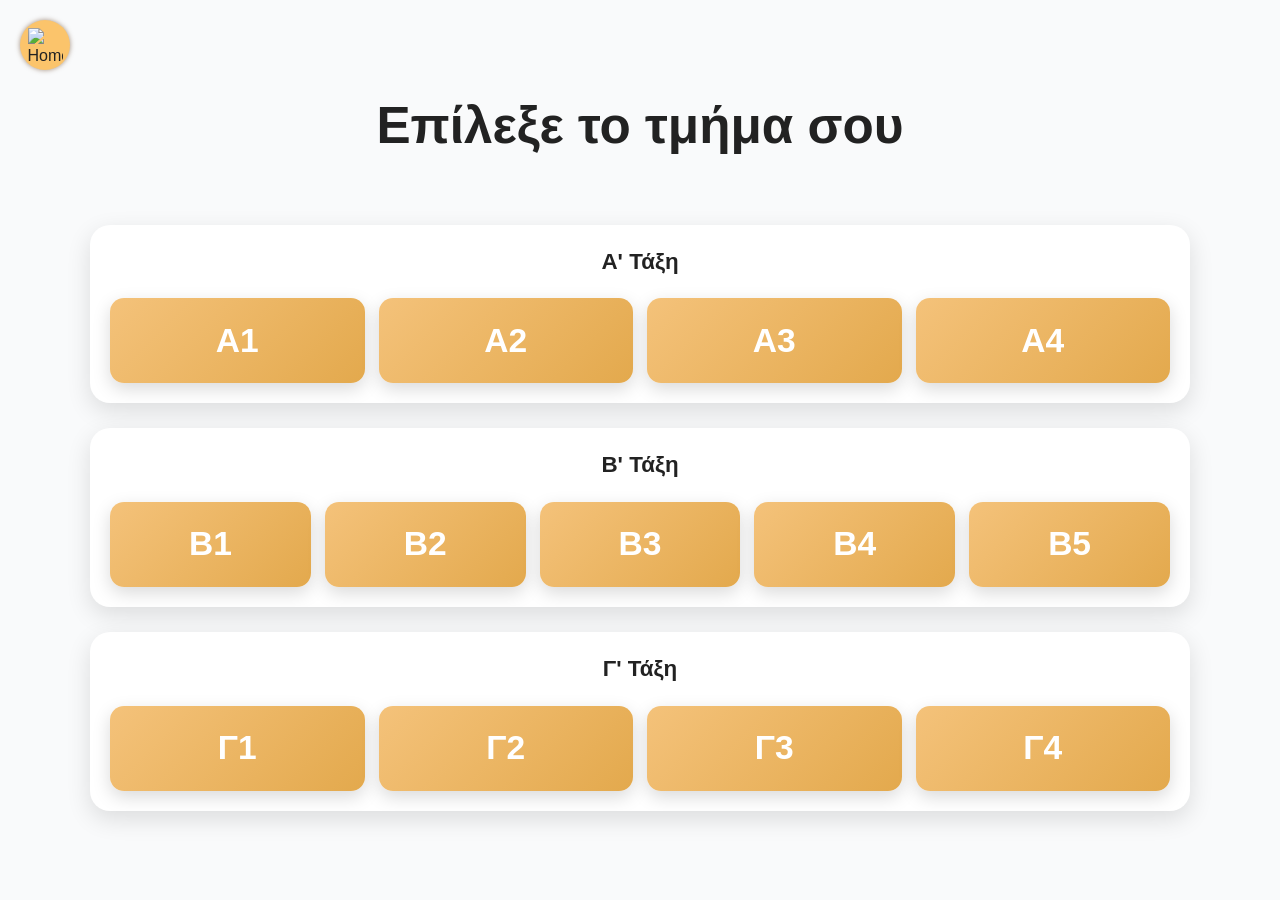
==== Προγράμματα.html @ 022f2aca "Add files via upload" ====
<!DOCTYPE html>
<html lang="el">
<head>
    <meta charset="UTF-8">
    <meta name="viewport" content="width=device-width, initial-scale=1.0">
    <title>Τμήματα | 2ο Γυμνάσιο Χανίων</title>
    <link rel="icon" type="image/x-icon" href="/images/pencil.png">
    <link rel="stylesheet" href="style.css">
</head>
<body>
    <br>
    <br>
    <header class="hero">
        <h1>Επίλεξε το τμήμα σου</h1>
    </header>
    
    <a href="/index.html" class="home-btn">
        <img src="../../images/home.png" alt="Home"> 
    </a>

    <main class="container grades-layout">
        <section class="grade-card">
            <h2>Α' Τάξη</h2>
            <div class="section">
                <a href="Α/Α1/page.html" class="category_big">Α1</a>
                <a href="Α/Α2/page.html" class="category_big">Α2</a>
                <a href="Α/Α3/page.html" class="category_big">Α3</a>
                <a href="Α/Α4/page.html" class="category_big">Α4</a>
            </div>
        </section>

        <section class="grade-card">
            <h2>Β' Τάξη</h2>
            <div class="section">
                <a href="Β/Β1/page.html" class="category_big">Β1</a>
                <a href="Β/Β2/page.html" class="category_big">Β2</a>
                <a href="Β/Β3/page.html" class="category_big">Β3</a>
                <a href="Β/Β4/page.html" class="category_big">Β4</a>
                <a href="Β/Β5/page.html" class="category_big">Β5</a>
            </div>
        </section>

        <section class="grade-card">
            <h2>Γ' Τάξη</h2>
            <div class="section">
                <a href="Γ/Γ1/page.html" class="category_big">Γ1</a>
                <a href="Γ/Γ2/page.html" class="category_big">Γ2</a>
                <a href="Γ/Γ3/page.html" class="category_big">Γ3</a>
                <a href="Γ/Γ4/page.html" class="category_big">Γ4</a>
            </div>
        </section>
    </main>

</body>
</html>
---- style.css ----
:root {
    --bg: #f9fafb;
    --card: #ffffff;
    --accent: #f4c27a;
    --accent-dark: #d69a44;

    --text: #222;
    --shadow: 0 8px 24px rgba(0, 0, 0, 0.12);
    --radius: 20px;
    --max-width: 1100px;
}

/* RESET */
* {
    margin: 0;
    padding: 0;
    box-sizing: border-box;
}

body {
    font-family: Arial, Helvetica, sans-serif;
    background: var(--bg);
    color: var(--text);
    padding: 20px;
    line-height: 1.5;
}

a {
    text-decoration: none;
    color: inherit;
}

/* HEADER */
.hero {
    text-align: center;
    margin-bottom: 30px;
    padding: 20px 10px;
}

.hero h1 {
    font-size: clamp(2rem, 5vw, 3.2rem);
    margin-bottom: 10px;
}

.hero p {
    font-size: clamp(1rem, 2.5vw, 1.15rem);
    opacity: 0.85;
}

/* CONTAINER */
.container {
    width: 100%;
    max-width: var(--max-width);
    margin: 0 auto;
}

/* WELCOME BOX */
.welcome-box {
    background: var(--card);
    border-radius: var(--radius);
    padding: 20px;
    box-shadow: var(--shadow);
    text-align: center;
    margin-bottom: 25px;
    line-height: 1.7;
    font-size: 1rem;
}

/* MENU (INDEX PAGE) */
.menu-grid {
    display: grid;
    grid-template-columns: 1fr;
    gap: 16px;
}

.menu-btn {
    display: flex;
    align-items: center;
    justify-content: center;
    min-height: 70px;
    padding: 16px;
    border-radius: 18px;
    background: var(--accent);
    color: #fff;
    font-size: 2rem;
    font-weight: bold;
    box-shadow: var(--shadow);
    transition: transform 0.25s ease, background 0.25s ease;
}

.menu-btn:hover {
    background: var(--accent-dark);
    transform: translateY(-4px);
}

.menu-btn:active {
    transform: scale(0.97);
}

.grade-card {
    background: #fff;
    padding: 20px;
    border-radius: 20px;
    box-shadow: var(--shadow);
    width: 100%;
    margin-bottom: 25px;
    overflow: hidden;
}

.grade-card h2 {
    text-align: center;
    margin-bottom: 20px;
    font-size: 1.4rem;
}

.section {
    display: grid;
    grid-template-columns: repeat(2, minmax(95px, 120px));
    justify-content: center;
    gap: 14px;
}

.section a:last-child:nth-child(odd) {
    grid-column: 1 / -1;
    justify-self: center;
    width: min(120px, 100%);
}

.category_big {
    display: flex;
    align-items: center;
    justify-content: center;
    min-height: 85px;
    width: 100%;
    padding: 12px;
    border-radius: 14px;
    background: linear-gradient(135deg, #f4c27a, #e3a94d);
    color: #fff;
    font-size: clamp(1.6rem, 4vw, 2.1rem);
    font-weight: 700;
    text-align: center;
    cursor: pointer;
    box-shadow: 0 6px 18px rgba(0, 0, 0, 0.15);
    transition: transform 0.2s ease, box-shadow 0.2s ease, background 0.2s ease;
}

.category_big:hover {
    transform: translateY(-5px);
    box-shadow: 0 12px 28px rgba(0, 0, 0, 0.25);
    background: linear-gradient(135deg, #e3a94d, #d6922f);
}

.category_big:active {
    transform: scale(0.96);
}

.pdf-card {
    background: var(--card);
    border-radius: var(--radius);
    box-shadow: var(--shadow);
    padding: 16px;
}

.pdf-toolbar {
    display: flex;
    justify-content: center;
    margin-bottom: 14px;
}

.pdf-link {
    display: inline-flex;
    align-items: center;
    justify-content: center;
    text-align: center;
    min-height: 48px;
    padding: 12px 18px;
    border-radius: 14px;
    background: var(--accent);
    color: #fff;
    font-weight: 700;
    box-shadow: var(--shadow);
    transition: transform 0.2s ease, background 0.2s ease;
}

.pdf-link:hover {
    background: var(--accent-dark);
    transform: translateY(-2px);
}

.pdf-viewer-wrapper {
    width: 100%;
    height: 75vh;
    min-height: 500px;
    border-radius: 16px;
    overflow: hidden;
    background: #e9ecef;
}

.pdf-viewer {
    width: 100%;
    height: 100%;
    border: 0;
}

.home-btn {
    background-color: #fbc46b;
    box-shadow: 0 0 5px rgba(104, 70, 41, 0.6);
    position: fixed;
    top: 20px;
    width: 50px;
    height: 50px;
    border-radius: 50%;
    overflow: hidden;
    display: flex;
    align-items: center;
    justify-content: center;
}

.home-btn img {
    width: 70%;
    height: 70%;
    object-fit: cover;
}

.home-btn:hover {
    transform: scale(1.1);
    transition: 0.2s;
}

/* TABLET */
@media (min-width: 600px) {
    .menu-grid {
        grid-template-columns: repeat(2, 1fr);
    }
}

@media (min-width: 900px) {
    .section {
        grid-template-columns: repeat(auto-fit, minmax(95px, 1fr));
    }

    .section a:last-child:nth-child(odd) {
        grid-column: auto;
        justify-self: stretch;
        width: 100%;
    }
}
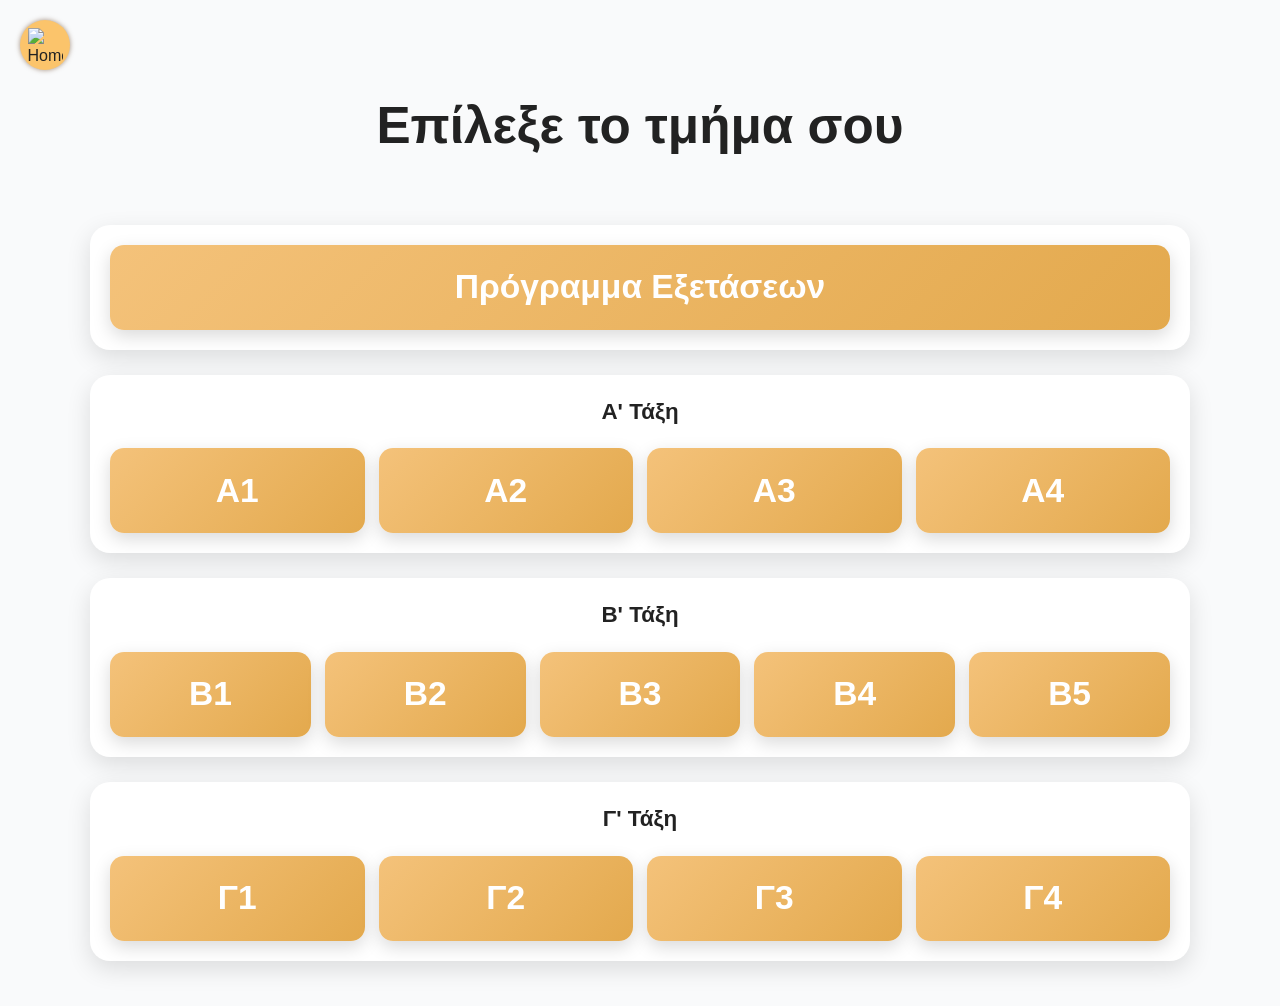
==== commit 9b009e6e: "Update Προγράμματα.html" ====
--- a/Προγράμματα.html
+++ b/Προγράμματα.html
@@ -4,7 +4,7 @@
     <meta charset="UTF-8">
     <meta name="viewport" content="width=device-width, initial-scale=1.0">
     <title>Τμήματα | 2ο Γυμνάσιο Χανίων</title>
-    <link rel="icon" type="image/x-icon" href="/images/pencil.png">
+    <link rel="icon" type="image/x-icon" href="../2gymn/images/pencil.png">
     <link rel="stylesheet" href="style.css">
 </head>
 <body>
@@ -14,11 +14,15 @@
         <h1>Επίλεξε το τμήμα σου</h1>
     </header>
     
-    <a href="/index.html" class="home-btn">
-        <img src="../../images/home.png" alt="Home"> 
+    <a href="../2gymn/index.html" class="home-btn">
+        <img src="../2gymn/images/home.png" alt="Home"> 
     </a>
 
     <main class="container grades-layout">
+        <section class="grade-card">
+            <a href="../2gymn/images/finals.png" class="category_big">Πρόγραμμα Εξετάσεων</a>
+        </section>
+        
         <section class="grade-card">
             <h2>Α' Τάξη</h2>
             <div class="section">
@@ -52,4 +56,4 @@
     </main>
 
 </body>
-</html>+</html>
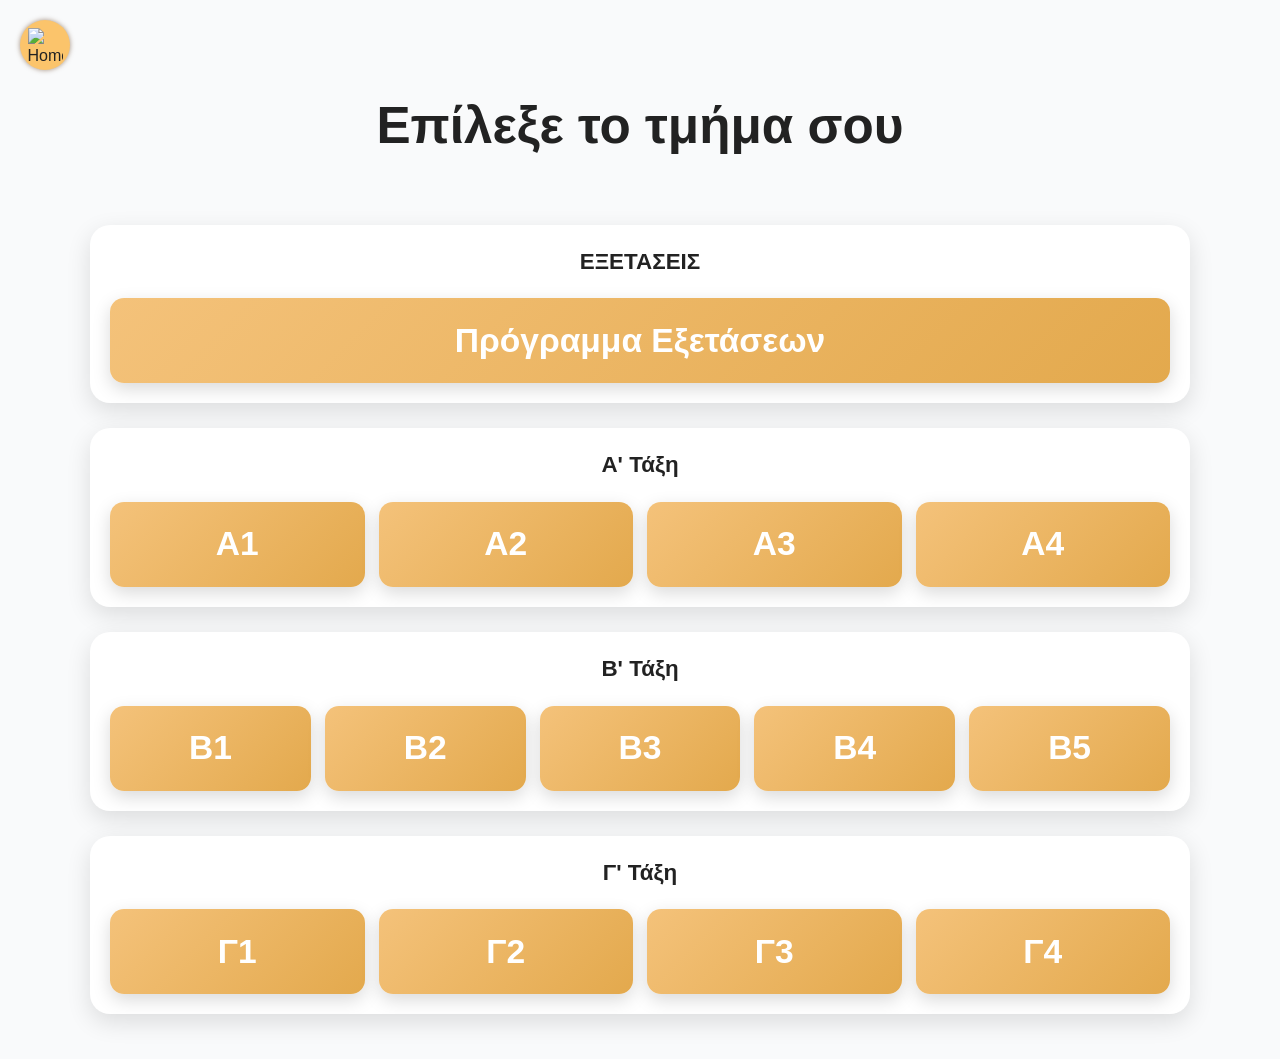
==== commit 488b25f1: "Update Προγράμματα.html" ====
--- a/Προγράμματα.html
+++ b/Προγράμματα.html
@@ -20,7 +20,8 @@
 
     <main class="container grades-layout">
         <section class="grade-card">
-            <a href="../2gymn/images/finals.png" class="category_big">Πρόγραμμα Εξετάσεων</a>
+            <h2>ΕΞΕΤΑΣΕΙΣ</h2>
+            <a href="../2gymn/pdfs/finals.pdf" target="_blank" class="category_big">Πρόγραμμα Εξετάσεων</a>
         </section>
         
         <section class="grade-card">
